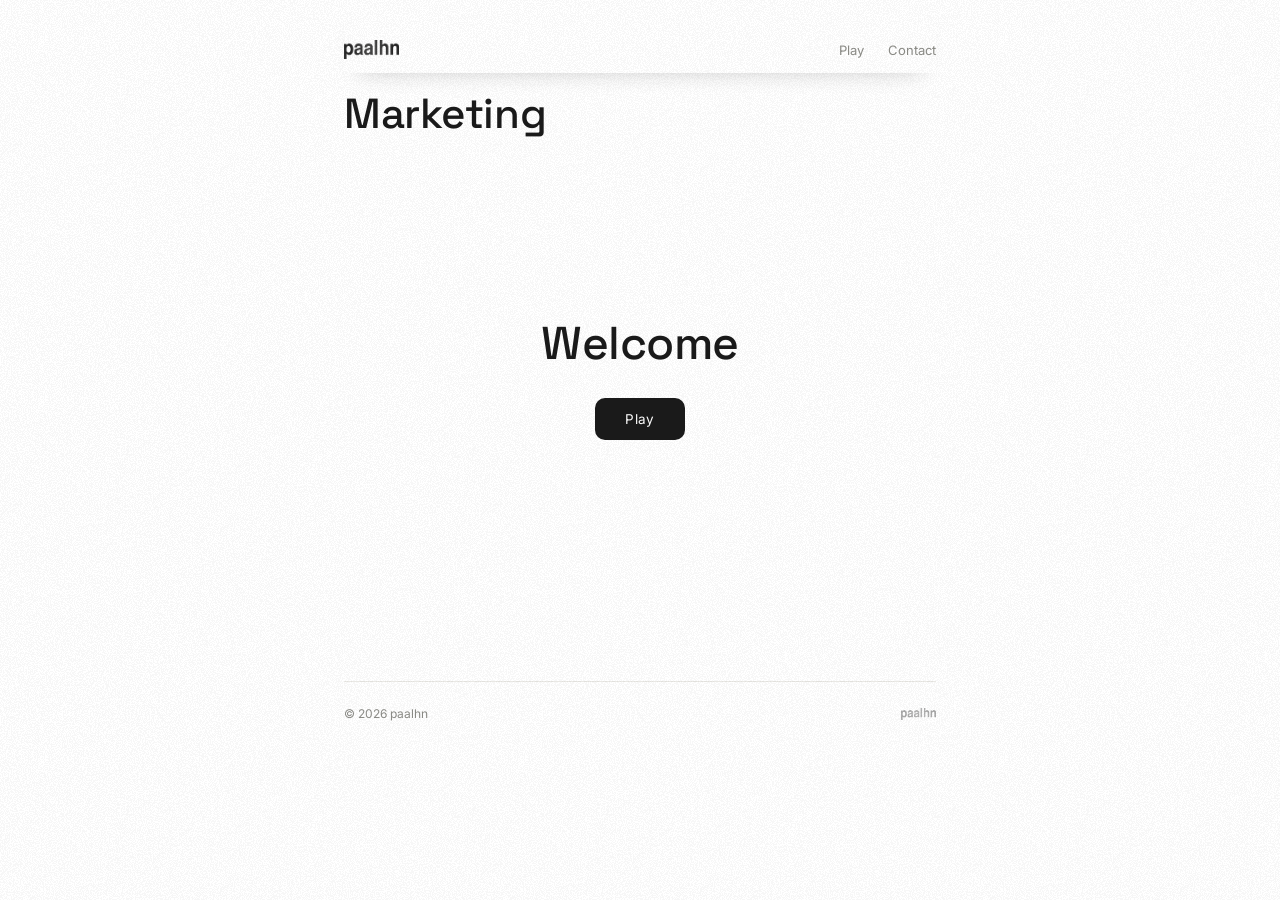
==== index.html @ fa6fe5e7 "1.1 - First commit, initial build" ====
<!DOCTYPE html>
<html lang="en">
<head>
<meta charset="UTF-8">
<meta name="viewport" content="width=device-width, initial-scale=1.0">
<title>paalhn</title>
<meta name="description" content="paalhn.com">
<link rel="icon" href="data:,">
<link rel="preconnect" href="https://fonts.googleapis.com">
<link href="https://fonts.googleapis.com/css2?family=Space+Grotesk:wght@400;500&family=Inter:wght@400;500&display=swap" rel="stylesheet">
<style>
  :root{
    --paper: #FFFFFF;
    --ink: #1A1A1A;
    --graphite: #8C8C87;
    --line: #E9E8E4;
  }
  *{ box-sizing:border-box; }
  html{ scroll-behavior:smooth; }
  body{
    margin:0;
    background:var(--paper);
    color:var(--ink);
    font-family:'Inter', sans-serif;
    -webkit-font-smoothing:antialiased;
  }
  a{ color:inherit; }

  .noise-overlay{
    position:fixed;
    inset:0;
    width:100%;
    height:100%;
    background-image:url('static.gif');
    background-repeat:repeat;
    opacity:0.035;
    mix-blend-mode:multiply;
    pointer-events:none;
    z-index:999;
  }

  .wrap{
    max-width:640px;
    margin:0 auto;
    padding:0 24px;
  }

  /* ---------- header ---------- */
  header{
    display:flex;
    align-items:center;
    justify-content:space-between;
    padding:40px 0 14px;
    position:relative;
    box-shadow: 0 14px 22px -16px rgba(26,26,26,0.22);
  }
  header img{ height:19px; display:block; }
  nav{
    font-size:13px;
    display:flex;
    gap:24px;
  }
  nav a{ text-decoration:none; color:var(--graphite); transition:color .15s; }
  nav a:hover{ color:var(--ink); }

  /* ---------- hero ---------- */
  .hero{ padding:18px 0 20px; }
  .hero h1{
    font-family:'Space Grotesk', sans-serif;
    font-weight:500;
    font-size:clamp(32px, 6vw, 42px);
    line-height:1.1;
    margin:0;
    letter-spacing:-0.01em;
    min-height:1.1em;
  }
  .rotator-word{
    display:inline-block;
    opacity:1;
    transform:translateY(0);
    transition:opacity .4s ease, transform .4s ease;
  }
  .rotator-word.out{
    opacity:0;
    transform:translateY(-10px);
  }
  .rotator-word.jump{
    transition:none;
    opacity:0;
    transform:translateY(10px);
  }

  /* ---------- section labels ---------- */
  .eyebrow{
    font-size:12px;
    letter-spacing:0.06em;
    text-transform:uppercase;
    color:var(--graphite);
    margin:0 0 18px;
  }

  /* ---------- game panel ---------- */
  .game-section{ padding:0 0 64px; }
  .panel{
    max-width:440px;
    margin:0 auto;
    padding:0;
    transition:opacity .4s ease;
  }
  .panel.hide{ opacity:0; }
  .panel-head{
    display:none;
    justify-content:flex-end;
    align-items:baseline;
    padding:0 0 14px;
    color:var(--ink);
  }
  .score{
    font-size:14px;
    letter-spacing:0.02em;
    font-weight:500;
    color:var(--graphite);
  }
  .score span{ color:var(--ink); }

  .stage{
    position:relative;
    width:100%;
    aspect-ratio: 1 / 1;
  }
  .welcome{
    position:absolute;
    inset:0;
    display:flex;
    flex-direction:column;
    align-items:center;
    justify-content:center;
    gap:26px;
    background:var(--paper);
    border:1px solid transparent;
    text-align:center;
    transition:opacity .4s ease;
  }
  .welcome.hide{ opacity:0; pointer-events:none; }
  .welcome h2{
    font-family:'Space Grotesk', sans-serif;
    font-weight:500;
    font-size:clamp(34px, 7vw, 46px);
    letter-spacing:-0.01em;
    margin:0;
  }
  .welcome-sub{
    display:none;
    font-size:15.5px;
    color:var(--graphite);
    margin:-16px 0 0;
  }
  .welcome button{
    font-family:'Inter', sans-serif;
    font-size:13.5px;
    letter-spacing:0.02em;
    background:var(--ink);
    color:var(--paper);
    border:none;
    border-radius:10px;
    padding:13px 30px;
    cursor:pointer;
    opacity:0;
    transform:translateY(4px);
    pointer-events:none;
    transition:opacity .5s ease, transform .5s ease, background-color .15s;
  }
  .welcome button.show{ opacity:1; transform:translateY(0); pointer-events:auto; }
  .welcome button:hover{ opacity:0.85 !important; }

  .welcome-actions{
    display:flex;
    flex-direction:column;
    align-items:center;
    gap:10px;
  }
  .ghost-btn{
    font-family:'Inter', sans-serif;
    font-size:12px;
    letter-spacing:0.02em;
    background:transparent;
    color:var(--ink);
    border:1.5px solid var(--ink);
    border-radius:9px;
    padding:8px 16px;
    cursor:pointer;
    transition:background-color .15s, opacity .15s;
  }
  .ghost-btn:hover{ background:rgba(26,26,26,0.06); }

  #pong{
    display:block;
    position:absolute;
    inset:0;
    width:100%;
    height:100%;
    background:var(--paper);
    border:1px solid transparent;
    cursor:none;
    touch-action:none;
    opacity:0;
    pointer-events:none;
    transition:opacity .4s ease;
  }
  #pong.show{ opacity:1; pointer-events:auto; }

  .point-msg{
    position:absolute;
    inset:0;
    display:flex;
    align-items:center;
    justify-content:center;
    font-family:'Space Grotesk', sans-serif;
    font-weight:500;
    font-size:24px;
    color:var(--ink);
    background:var(--paper);
    opacity:0;
    pointer-events:none;
    transition:opacity .4s ease;
  }
  .point-msg.show{ opacity:1; }

  .panel-foot{
    display:flex;
    justify-content:space-between;
    align-items:center;
    padding:14px 0 0;
    font-size:12.5px;
    color:var(--graphite);
    min-height:20px;
  }
  .panel-foot button{
    font-family:'Inter', sans-serif;
    font-size:12px;
    letter-spacing:0.02em;
    background:transparent;
    color:var(--graphite);
    border:none;
    border-bottom:1px solid var(--line);
    padding:0 0 1px;
    cursor:pointer;
    transition:color .15s, border-color .15s;
  }
  .panel-foot button:hover{ color:var(--ink); border-color:var(--ink); }

  /* ---------- contact ---------- */
  .contact-section{
    display:none;
    opacity:0;
    max-width:480px;
    margin:48px auto 0;
    scroll-margin-top:32px;
    transition:opacity .6s ease;
  }
  .contact-section.revealed{ display:block; }
  .contact-section.show{ opacity:1; }
  .contact-box{
    border:1px solid var(--line);
    border-radius:6px;
    padding:32px 28px;
  }
  .contact-box-head{
    display:flex;
    align-items:baseline;
    justify-content:space-between;
    gap:16px;
  }
  .contact-section h2{
    font-family:'Space Grotesk', sans-serif;
    font-weight:500;
    font-size:22px;
    margin:0 0 8px;
  }
  .text-link{
    font-family:'Inter', sans-serif;
    font-size:12.5px;
    letter-spacing:0.02em;
    background:none;
    color:var(--graphite);
    border:none;
    border-bottom:1px solid var(--line);
    padding:0 0 1px;
    cursor:pointer;
    white-space:nowrap;
    transition:color .15s, border-color .15s;
  }
  .text-link:hover{ color:var(--ink); border-color:var(--ink); }
  .contact-section p{
    color:var(--graphite);
    margin:0 0 30px;
    font-size:15px;
  }
  .contact-section.pulse{ animation:pulseGlow 1.2s ease; }
  @keyframes pulseGlow{
    0%{ opacity:0.3; }
    100%{ opacity:1; }
  }
  form{
    display:grid;
    gap:18px;
  }
  .row2{ display:grid; grid-template-columns:1fr 1fr; gap:18px; }
  label{
    font-size:12px;
    letter-spacing:0.03em;
    color:var(--graphite);
    display:block;
    margin-bottom:7px;
  }
  input, textarea{
    width:100%;
    font-family:'Inter', sans-serif;
    font-size:15px;
    color:var(--ink);
    background:transparent;
    border:none;
    border-bottom:1px solid var(--line);
    border-radius:0;
    padding:8px 0;
    outline:none;
    transition:border-color .15s;
  }
  input:focus, textarea:focus{
    border-color:var(--ink);
  }
  textarea{ resize:vertical; min-height:90px; font-family:'Inter', sans-serif; }
  .hp{ position:absolute; left:-9999px; width:1px; height:1px; overflow:hidden; }

  .submit-row{ display:flex; align-items:center; gap:16px; margin-top:6px; }
  button.send{
    font-family:'Inter', sans-serif;
    font-size:13px;
    letter-spacing:0.02em;
    background:var(--ink);
    color:var(--paper);
    border:none;
    border-radius:2px;
    padding:12px 20px;
    cursor:pointer;
    transition:opacity .15s, transform .1s;
  }
  button.send:hover{ opacity:0.8; }
  button.send:active{ transform:translateY(1px); }
  button.send:disabled{ opacity:0.4; cursor:default; }
  .status{
    font-size:12.5px;
    color:var(--graphite);
  }
  .status.ok{ color:var(--ink); }
  .status.err{ color:#B23A2E; }

  /* ---------- footer ---------- */
  footer{
    border-top:1px solid var(--line);
    padding:24px 0 48px;
    display:flex;
    justify-content:space-between;
    align-items:center;
    font-size:12px;
    color:var(--graphite);
  }
  footer img{ height:12px; opacity:0.4; }

  @media (max-width:520px){
    .row2{ grid-template-columns:1fr; }
    header img{ height:16px; }
  }
</style>
</head>
<body>
<div class="noise-overlay" aria-hidden="true"></div>

<div class="wrap">
  <header>
    <img src="logo.png" alt="paalhn">
    <nav>
      <a href="#play">Play</a>
      <a href="#contact" id="navContact">Contact</a>
    </nav>
  </header>

  <section class="hero">
    <h1><span class="rotator-word" id="rotatorWord">Marketing</span></h1>
  </section>

  <section class="game-section" id="play">
    <div class="panel" id="panel">
      <div class="panel-head" id="panelHead">
        <span class="score">YOU <span id="scoreP">0</span> &nbsp;&ndash;&nbsp; <span id="scoreC">0</span> CPU</span>
      </div>
      <div class="stage" id="stage">
        <div class="welcome" id="welcome">
          <h2 id="welcomeHeading">Welcome</h2>
          <p class="welcome-sub" id="welcomeSub"></p>
          <div class="welcome-actions">
            <button id="playBtn" type="button">Play</button>
            <button id="unlimitedBtn" type="button" class="ghost-btn" style="display:none;">..or play again?</button>
          </div>
        </div>
        <canvas id="pong" width="640" height="640"></canvas>
        <div class="point-msg" id="pauseMsg">Paused</div>
      </div>
      <div class="panel-foot">
        <span id="hint"></span>
        <button id="pauseBtn" type="button" style="display:none;">Pause</button>
      </div>
    </div>

    <div class="contact-section" id="contact">
      <p class="eyebrow">Contact</p>
      <div class="contact-box">
        <div class="contact-box-head">
          <h2>Get in touch</h2>
          <button id="playAgainBtn" type="button" class="text-link">Play again</button>
        </div>
        <p>Leave a message and I'll get back to you.</p>

        <form id="contactForm">
          <div class="row2">
            <div>
              <label for="name">Name</label>
              <input type="text" id="name" name="name" required autocomplete="name">
            </div>
            <div>
              <label for="email">Email</label>
              <input type="email" id="email" name="email" required autocomplete="email">
            </div>
          </div>
          <div>
            <label for="message">Message</label>
            <textarea id="message" name="message" required></textarea>
          </div>
          <!-- honeypot field, left empty by humans -->
          <div class="hp" aria-hidden="true">
            <label for="company">Company</label>
            <input type="text" id="company" name="company" tabindex="-1" autocomplete="off">
          </div>
          <div class="submit-row">
            <button class="send" type="submit" id="sendBtn">Send message</button>
            <span class="status" id="formStatus"></span>
          </div>
        </form>
      </div>
    </div>
  </section>

  <footer>
    <span>&copy; <span id="year"></span> paalhn</span>
    <img src="logo.png" alt="">
  </footer>
</div>

<script>
document.getElementById('year').textContent = new Date().getFullYear();

/* ---------------- hero word rotator ---------------- */
const rotatorWords = ['Marketing','Advertising','Programmatic','Data','Automation','Statistics','Coding','Games','Technology','Reach','Impact'];
let rotatorIndex = 0;
const rotatorEl = document.getElementById('rotatorWord');
function cycleRotator(){
  rotatorEl.classList.add('out');
  setTimeout(() => {
    rotatorIndex = (rotatorIndex + 1) % rotatorWords.length;
    rotatorEl.textContent = rotatorWords[rotatorIndex];
    rotatorEl.classList.add('jump');
    requestAnimationFrame(() => {
      requestAnimationFrame(() => {
        rotatorEl.classList.remove('jump');
        rotatorEl.classList.remove('out');
      });
    });
  }, 400);
}
setInterval(cycleRotator, 2000);

/* =========================================================
   CONFIG — paste your deployed Google Apps Script Web App URL
   (see apps-script.gs + setup notes)
   ========================================================= */
const APPS_SCRIPT_URL = "https://script.google.com/macros/s/AKfycbw1AMPajUI8Wp71f-c146msw8mgr5YUo54TPfCPa_ehSgrMuBG0QCmL4PwQTw0MX7s-/exec";

/* ---------------- contact form ---------------- */
const form = document.getElementById('contactForm');
const sendBtn = document.getElementById('sendBtn');
const statusEl = document.getElementById('formStatus');

form.addEventListener('submit', async (e) => {
  e.preventDefault();
  statusEl.textContent = '';
  statusEl.className = 'status';

  if (document.getElementById('company').value) return; // honeypot tripped, silently drop

  if (APPS_SCRIPT_URL.includes('PASTE_YOUR')) {
    statusEl.textContent = 'Form isn\'t connected yet — see setup notes.';
    statusEl.className = 'status err';
    return;
  }

  const payload = {
    name: document.getElementById('name').value.trim(),
    email: document.getElementById('email').value.trim(),
    message: document.getElementById('message').value.trim()
  };

  sendBtn.disabled = true;
  statusEl.textContent = 'Sending…';

  try {
    // text/plain avoids a CORS preflight against Apps Script
    await fetch(APPS_SCRIPT_URL, {
      method: 'POST',
      headers: { 'Content-Type': 'text/plain;charset=utf-8' },
      body: JSON.stringify(payload)
    });
    statusEl.textContent = 'Thanks — message sent.';
    statusEl.className = 'status ok';
    form.reset();
  } catch (err) {
    statusEl.textContent = 'Something went wrong. Try again shortly.';
    statusEl.className = 'status err';
  } finally {
    sendBtn.disabled = false;
  }
});

/* ---------------- pong ---------------- */
const canvas = document.getElementById('pong');
const ctx = canvas.getContext('2d');
const W = canvas.width, H = canvas.height;
const stage = document.getElementById('stage');
const panelEl = document.getElementById('panel');
const panelHead = document.getElementById('panelHead');
const welcome = document.getElementById('welcome');
const welcomeHeading = document.getElementById('welcomeHeading');
const welcomeSub = document.getElementById('welcomeSub');
const playBtn = document.getElementById('playBtn');
const unlimitedBtn = document.getElementById('unlimitedBtn');
const pauseMsg = document.getElementById('pauseMsg');
const pauseBtn = document.getElementById('pauseBtn');
const hint = document.getElementById('hint');
const contactSection = document.getElementById('contact');
const playAgainBtn = document.getElementById('playAgainBtn');

const PADDLE_W = 12, PADDLE_H = 78, BALL_R = 7, CORNER = 5;
const NET_GAP = 10; // keeps paddles from crossing the halfway line
const PLAYER_MIN_X = 8;
const PLAYER_MAX_X = W/2 - PADDLE_W - NET_GAP;
const CPU_MIN_X = W/2 + NET_GAP;
const CPU_MAX_X = W - 18 - PADDLE_W;
let player = { y: H/2 - PADDLE_H/2, x: 18 };
let cpu = { y: H/2 - PADDLE_H/2, x: CPU_MAX_X };
let ball = { x: W/2, y: H/2, vx: 5, vy: 3 };
let scoreP = 0, scoreC = 0;
let running = false;    // ball/paddles only move while a round is active
let paused = false;     // manual pause, independent of round state
let phase = 'welcome';  // 'welcome' -> 'single' -> 'ended' -> 'unlimited'

function resetBall(dir){
  ball.x = W/2; ball.y = H/2;
  ball.vx = 5 * dir;
  ball.vy = (Math.random() * 4) - 2;
}

/* ---------------- sound fx (soft synth tones, no audio files) ---------------- */
let audioCtx = null;
function ensureAudio(){
  if(!audioCtx){
    const AC = window.AudioContext || window.webkitAudioContext;
    if(!AC) return;
    audioCtx = new AC();
  }
  if(audioCtx.state === 'suspended') audioCtx.resume();
}

function playTone(freq, duration, gainPeak, delay){
  if(!audioCtx) return;
  const t0 = audioCtx.currentTime + (delay || 0);
  const osc = audioCtx.createOscillator();
  const gain = audioCtx.createGain();
  osc.type = 'sine';
  osc.frequency.setValueAtTime(freq, t0);
  gain.gain.setValueAtTime(0, t0);
  gain.gain.linearRampToValueAtTime(gainPeak, t0 + 0.012);
  gain.gain.exponentialRampToValueAtTime(0.0001, t0 + duration);
  osc.connect(gain).connect(audioCtx.destination);
  osc.start(t0);
  osc.stop(t0 + duration + 0.03);
}

function hitSound(hit){
  const freq = 470 + (hit || 0) * 70;
  playTone(freq, 0.11, 0.09, 0);
}

function goalSound(playerScored){
  if(playerScored){
    playTone(392, 0.16, 0.11, 0);      // G4
    playTone(523.25, 0.26, 0.10, 0.1); // C5 — ascends
  } else {
    playTone(392, 0.16, 0.10, 0);      // G4
    playTone(293.66, 0.28, 0.09, 0.1); // D4 — descends
  }
}

function roundRect(x, y, w, h, r){
  ctx.beginPath();
  ctx.moveTo(x+r, y);
  ctx.lineTo(x+w-r, y);
  ctx.arcTo(x+w, y, x+w, y+r, r);
  ctx.lineTo(x+w, y+h-r);
  ctx.arcTo(x+w, y+h, x+w-r, y+h, r);
  ctx.lineTo(x+r, y+h);
  ctx.arcTo(x, y+h, x, y+h-r, r);
  ctx.lineTo(x, y+r);
  ctx.arcTo(x, y, x+r, y, r);
  ctx.closePath();
  ctx.fill();
}

function draw(){
  ctx.clearRect(0,0,W,H);

  // center dashed line
  ctx.strokeStyle = '#E9E8E4';
  ctx.lineWidth = 1;
  ctx.setLineDash([5,9]);
  ctx.beginPath();
  ctx.moveTo(W/2,0); ctx.lineTo(W/2,H);
  ctx.stroke();
  ctx.setLineDash([]);

  // paddles — rounded corners
  ctx.fillStyle = '#1A1A1A';
  roundRect(player.x, player.y, PADDLE_W, PADDLE_H, CORNER);
  roundRect(cpu.x, cpu.y, PADDLE_W, PADDLE_H, CORNER);

  // ball
  ctx.fillStyle = '#1A1A1A';
  ctx.beginPath();
  ctx.arc(ball.x, ball.y, BALL_R, 0, Math.PI*2);
  ctx.fill();
}

function update(){
  if(!running || paused) return;

  ball.x += ball.vx;
  ball.y += ball.vy;

  if(ball.y - BALL_R < 0){ ball.y = BALL_R; ball.vy *= -1; }
  if(ball.y + BALL_R > H){ ball.y = H - BALL_R; ball.vy *= -1; }

  // player paddle collision
  if(ball.x - BALL_R < player.x + PADDLE_W &&
     ball.x - BALL_R > player.x - 10 &&
     ball.y > player.y && ball.y < player.y + PADDLE_H && ball.vx < 0){
    ball.vx *= -1.06;
    const hit = (ball.y - (player.y + PADDLE_H/2)) / (PADDLE_H/2);
    ball.vy = hit * 6;
    ball.x = player.x + PADDLE_W + BALL_R;
    hitSound(hit);
  }

  // cpu paddle collision
  if(ball.x + BALL_R > cpu.x &&
     ball.x + BALL_R < cpu.x + 10 &&
     ball.y > cpu.y && ball.y < cpu.y + PADDLE_H && ball.vx > 0){
    ball.vx *= -1.06;
    const hit = (ball.y - (cpu.y + PADDLE_H/2)) / (PADDLE_H/2);
    ball.vy = hit * 6;
    ball.x = cpu.x - BALL_R;
    hitSound(hit);
  }

  // cpu ai — imperfect tracking, vertical and sideways
  const target = ball.y - PADDLE_H/2;
  cpu.y += (target - cpu.y) * 0.085;
  cpu.y = Math.max(0, Math.min(H - PADDLE_H, cpu.y));

  const cpuTargetX = ball.vx > 0
    ? CPU_MAX_X - Math.max(0, (ball.x - W/2) / (W/2)) * (CPU_MAX_X - CPU_MIN_X) * 0.4
    : CPU_MAX_X;
  cpu.x += (cpuTargetX - cpu.x) * 0.04;
  cpu.x = Math.max(CPU_MIN_X, Math.min(CPU_MAX_X, cpu.x));

  // scoring
  if(ball.x < -20){ scoreC++; updateScore(); goalSound(false); onPoint(); }
  if(ball.x > W + 20){ scoreP++; updateScore(); goalSound(true); onPoint(); }

  // cap speed
  const speed = Math.hypot(ball.vx, ball.vy);
  const maxSpeed = 13;
  if(speed > maxSpeed){
    ball.vx = (ball.vx/speed) * maxSpeed;
    ball.vy = (ball.vy/speed) * maxSpeed;
  }
}

function updateScore(){
  document.getElementById('scoreP').textContent = scoreP;
  document.getElementById('scoreC').textContent = scoreC;
}

function loop(){
  update();
  draw();
  requestAnimationFrame(loop);
}

function setPlayerY(clientY){
  const rect = canvas.getBoundingClientRect();
  const scale = H / rect.height;
  const y = (clientY - rect.top) * scale - PADDLE_H/2;
  player.y = Math.max(0, Math.min(H - PADDLE_H, y));
}

canvas.addEventListener('mousemove', (e) => setPlayerY(e.clientY));
canvas.addEventListener('touchmove', (e) => {
  e.preventDefault();
  setPlayerY(e.touches[0].clientY);
}, { passive:false });

const keys = {};
window.addEventListener('keydown', (e) => {
  const tag = e.target && e.target.tagName;
  if(tag === 'INPUT' || tag === 'TEXTAREA') return; // let normal typing through
  if(['ArrowUp','ArrowDown','ArrowLeft','ArrowRight','w','s','a','d'].includes(e.key)) e.preventDefault();
  keys[e.key] = true;
});
window.addEventListener('keyup', (e) => {
  const tag = e.target && e.target.tagName;
  if(tag === 'INPUT' || tag === 'TEXTAREA') return;
  keys[e.key] = false;
});
setInterval(() => {
  const speed = 9;
  if(keys['ArrowUp'] || keys['w']) player.y = Math.max(0, player.y - speed);
  if(keys['ArrowDown'] || keys['s']) player.y = Math.min(H - PADDLE_H, player.y + speed);
  if(keys['ArrowLeft'] || keys['a']) player.x = Math.max(PLAYER_MIN_X, player.x - speed);
  if(keys['ArrowRight'] || keys['d']) player.x = Math.min(PLAYER_MAX_X, player.x + speed);
}, 16);

/* ---- flow: welcome -> one point -> panel disappears -> contact appears in its place ---- */

function onPoint(){
  if(phase === 'unlimited'){
    // continuous play — points no longer stop the game
    resetBall(Math.random() > 0.5 ? 1 : -1);
    return;
  }

  // first-visit single point: the round ends here, replaced by a result screen
  phase = 'ended';
  running = false;
  pauseBtn.style.display = 'none';

  const win = scoreP > scoreC;
  welcomeHeading.textContent = win ? 'Well done! You win.' : 'Too bad.';
  welcomeSub.textContent = win ? 'The opportunity to get in touch.' : 'You can still get in touch.';
  welcomeSub.style.display = 'block';
  playBtn.textContent = 'Contact';
  unlimitedBtn.style.display = 'inline-block';
  unlimitedBtn.classList.add('show');

  canvas.classList.remove('show');
  welcome.classList.remove('hide');
}

function hidePanel(){
  pauseBtn.style.display = 'none';
  panelEl.classList.add('hide');
  setTimeout(() => { panelEl.style.display = 'none'; }, 420);
}

function showPanel(){
  panelEl.style.display = '';
  requestAnimationFrame(() => panelEl.classList.remove('hide'));
}

function hideContact(){
  contactSection.classList.remove('show');
  setTimeout(() => contactSection.classList.remove('revealed'), 420);
}

function revealContact(){
  if(!contactSection.classList.contains('revealed')){
    contactSection.classList.add('revealed');
    requestAnimationFrame(() => contactSection.classList.add('show'));
  }
  contactSection.scrollIntoView({ behavior:'smooth', block:'start' });
  contactSection.classList.add('pulse');
  setTimeout(() => contactSection.classList.remove('pulse'), 1200);
}

function startUnlimited(){
  phase = 'unlimited';
  scoreP = 0; scoreC = 0; updateScore();
  panelHead.style.display = 'flex';
  welcomeHeading.textContent = 'Welcome';
  welcomeSub.style.display = 'none';
  welcomeSub.textContent = '';
  playBtn.textContent = 'Play';
  unlimitedBtn.style.display = 'none';
  unlimitedBtn.classList.remove('show');
  paused = false;
  pauseBtn.textContent = 'Pause';
  pauseBtn.style.display = '';
  welcome.classList.add('hide');
  canvas.classList.add('show');
  hint.textContent = 'Unlimited — keep going as long as you like.';
  resetBall(Math.random() > 0.5 ? 1 : -1);
  running = true;
}

playBtn.addEventListener('click', () => {
  ensureAudio();
  if(phase === 'welcome'){
    phase = 'single';
    welcome.classList.add('hide');
    canvas.classList.add('show');
    hint.textContent = 'Mouse/drag to move, arrows or WASD to slide sideways.';
    pauseBtn.style.display = '';
    resetBall(Math.random() > 0.5 ? 1 : -1);
    running = true;
  } else if(phase === 'ended'){
    hidePanel();
    revealContact();
  }
});

pauseBtn.addEventListener('click', () => {
  paused = !paused;
  pauseBtn.textContent = paused ? 'Resume' : 'Pause';
  pauseMsg.classList.toggle('show', paused);
});

unlimitedBtn.addEventListener('click', () => {
  ensureAudio();
  startUnlimited();
});

playAgainBtn.addEventListener('click', () => {
  ensureAudio();
  hideContact();
  setTimeout(() => {
    showPanel();
    startUnlimited();
  }, 450);
});

document.getElementById('navContact').addEventListener('click', (e) => {
  e.preventDefault();
  running = false;
  if(panelEl.style.display !== 'none'){
    hidePanel();
  }
  revealContact();
});

// Play button fades in one second after the page is ready
setTimeout(() => playBtn.classList.add('show'), 1000);

draw();
loop();

</script>

</body>
</html>
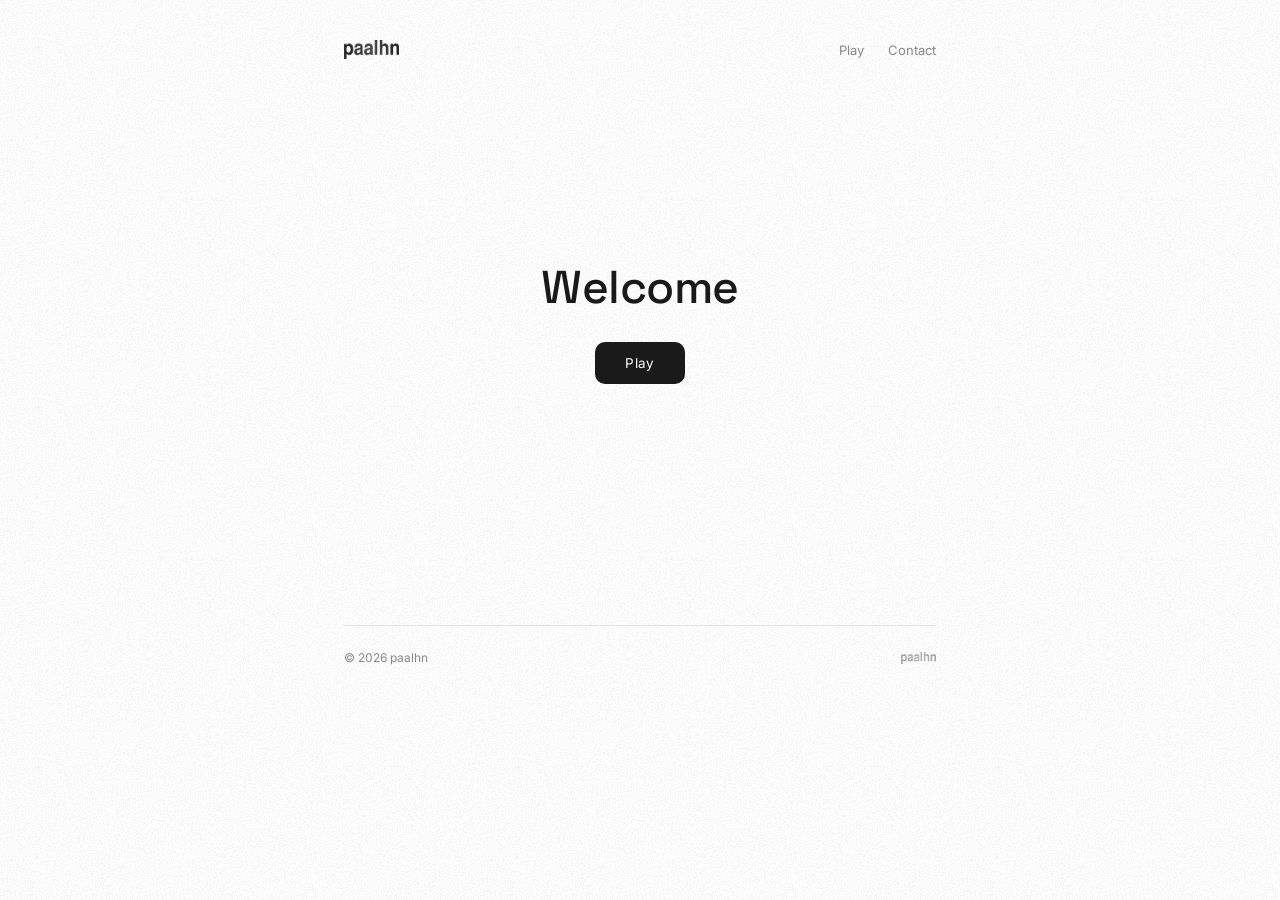
==== commit acf979ff: "1.2 - updates to admin.html and index.html" ====
--- a/index.html
+++ b/index.html
@@ -51,8 +51,6 @@
     align-items:center;
     justify-content:space-between;
     padding:40px 0 14px;
-    position:relative;
-    box-shadow: 0 14px 22px -16px rgba(26,26,26,0.22);
   }
   header img{ height:19px; display:block; }
   nav{
@@ -63,33 +61,6 @@
   nav a{ text-decoration:none; color:var(--graphite); transition:color .15s; }
   nav a:hover{ color:var(--ink); }
 
-  /* ---------- hero ---------- */
-  .hero{ padding:18px 0 20px; }
-  .hero h1{
-    font-family:'Space Grotesk', sans-serif;
-    font-weight:500;
-    font-size:clamp(32px, 6vw, 42px);
-    line-height:1.1;
-    margin:0;
-    letter-spacing:-0.01em;
-    min-height:1.1em;
-  }
-  .rotator-word{
-    display:inline-block;
-    opacity:1;
-    transform:translateY(0);
-    transition:opacity .4s ease, transform .4s ease;
-  }
-  .rotator-word.out{
-    opacity:0;
-    transform:translateY(-10px);
-  }
-  .rotator-word.jump{
-    transition:none;
-    opacity:0;
-    transform:translateY(10px);
-  }
-
   /* ---------- section labels ---------- */
   .eyebrow{
     font-size:12px;
@@ -100,7 +71,7 @@
   }
 
   /* ---------- game panel ---------- */
-  .game-section{ padding:0 0 64px; }
+  .game-section{ padding:28px 0 64px; }
   .panel{
     max-width:440px;
     margin:0 auto;
@@ -155,7 +126,7 @@
     color:var(--graphite);
     margin:-16px 0 0;
   }
-  .welcome button{
+  .welcome button:not(.ghost-btn){
     font-family:'Inter', sans-serif;
     font-size:13.5px;
     letter-spacing:0.02em;
@@ -170,8 +141,8 @@
     pointer-events:none;
     transition:opacity .5s ease, transform .5s ease, background-color .15s;
   }
-  .welcome button.show{ opacity:1; transform:translateY(0); pointer-events:auto; }
-  .welcome button:hover{ opacity:0.85 !important; }
+  .welcome button:not(.ghost-btn).show{ opacity:1; transform:translateY(0); pointer-events:auto; }
+  .welcome button:not(.ghost-btn):hover{ opacity:0.85 !important; }
 
   .welcome-actions{
     display:flex;
@@ -181,17 +152,19 @@
   }
   .ghost-btn{
     font-family:'Inter', sans-serif;
-    font-size:12px;
-    letter-spacing:0.02em;
-    background:transparent;
+    font-size:14.5px;
+    letter-spacing:0.01em;
+    background:none;
     color:var(--ink);
-    border:1.5px solid var(--ink);
-    border-radius:9px;
-    padding:8px 16px;
+    border:none;
+    padding:4px 2px;
     cursor:pointer;
-    transition:background-color .15s, opacity .15s;
-  }
-  .ghost-btn:hover{ background:rgba(26,26,26,0.06); }
+    opacity:0;
+    pointer-events:none;
+    transition:opacity .3s ease;
+  }
+  .ghost-btn.show{ opacity:1; pointer-events:auto; }
+  .ghost-btn:hover{ opacity:0.6; }
 
   #pong{
     display:block;
@@ -384,10 +357,6 @@
       <a href="#contact" id="navContact">Contact</a>
     </nav>
   </header>
-
-  <section class="hero">
-    <h1><span class="rotator-word" id="rotatorWord">Marketing</span></h1>
-  </section>
 
   <section class="game-section" id="play">
     <div class="panel" id="panel">
@@ -459,26 +428,6 @@
 <script>
 document.getElementById('year').textContent = new Date().getFullYear();
 
-/* ---------------- hero word rotator ---------------- */
-const rotatorWords = ['Marketing','Advertising','Programmatic','Data','Automation','Statistics','Coding','Games','Technology','Reach','Impact'];
-let rotatorIndex = 0;
-const rotatorEl = document.getElementById('rotatorWord');
-function cycleRotator(){
-  rotatorEl.classList.add('out');
-  setTimeout(() => {
-    rotatorIndex = (rotatorIndex + 1) % rotatorWords.length;
-    rotatorEl.textContent = rotatorWords[rotatorIndex];
-    rotatorEl.classList.add('jump');
-    requestAnimationFrame(() => {
-      requestAnimationFrame(() => {
-        rotatorEl.classList.remove('jump');
-        rotatorEl.classList.remove('out');
-      });
-    });
-  }, 400);
-}
-setInterval(cycleRotator, 2000);
-
 /* =========================================================
    CONFIG — paste your deployed Google Apps Script Web App URL
    (see apps-script.gs + setup notes)
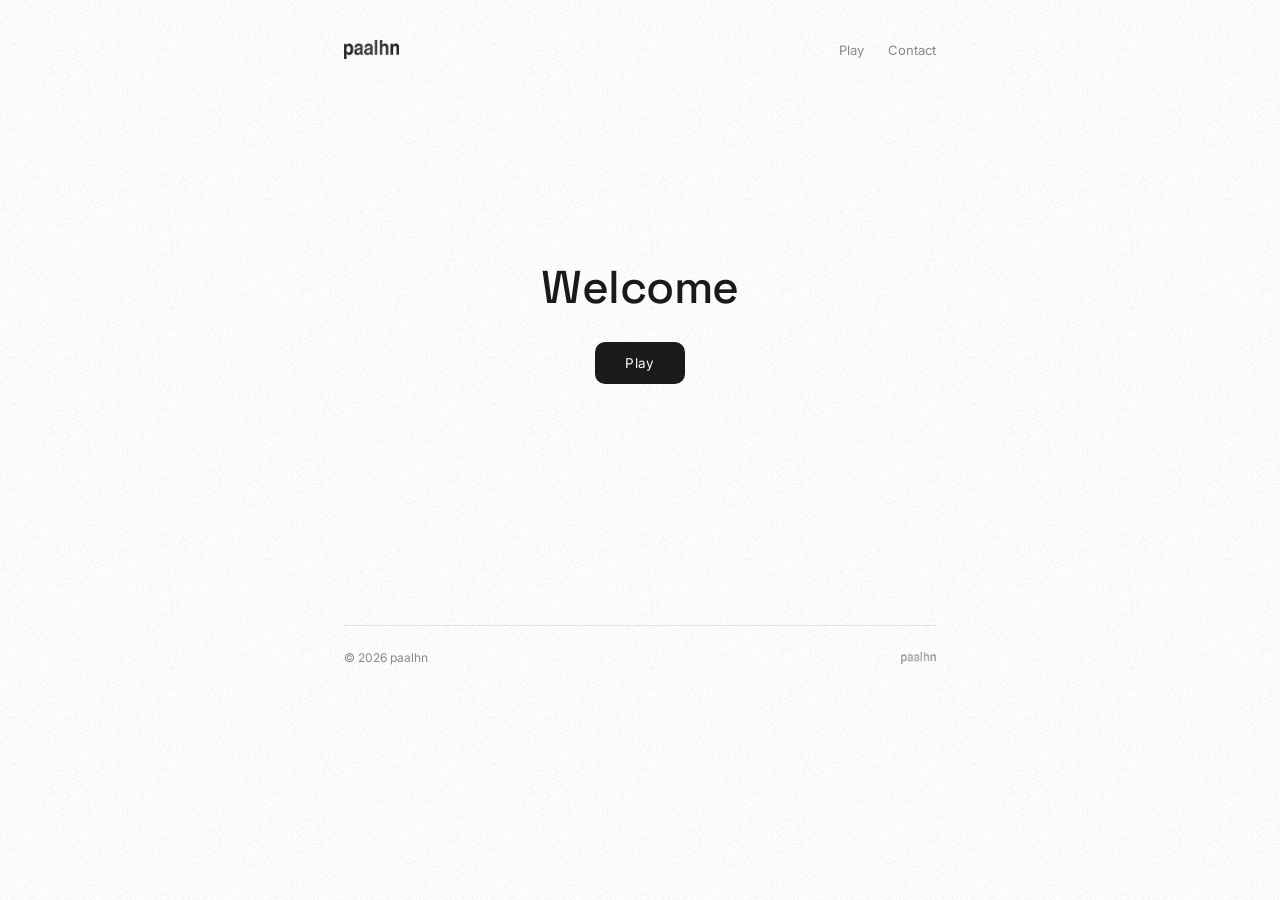
==== commit 3ad2cdc3: "Add files via upload" ====
--- a/index.html
+++ b/index.html
@@ -5,7 +5,7 @@
 <meta name="viewport" content="width=device-width, initial-scale=1.0">
 <title>paalhn</title>
 <meta name="description" content="paalhn.com">
-<link rel="icon" href="data:,">
+<link rel="icon" type="image/png" href="[data-uri]">
 <link rel="preconnect" href="https://fonts.googleapis.com">
 <link href="https://fonts.googleapis.com/css2?family=Space+Grotesk:wght@400;500&family=Inter:wght@400;500&display=swap" rel="stylesheet">
 <style>
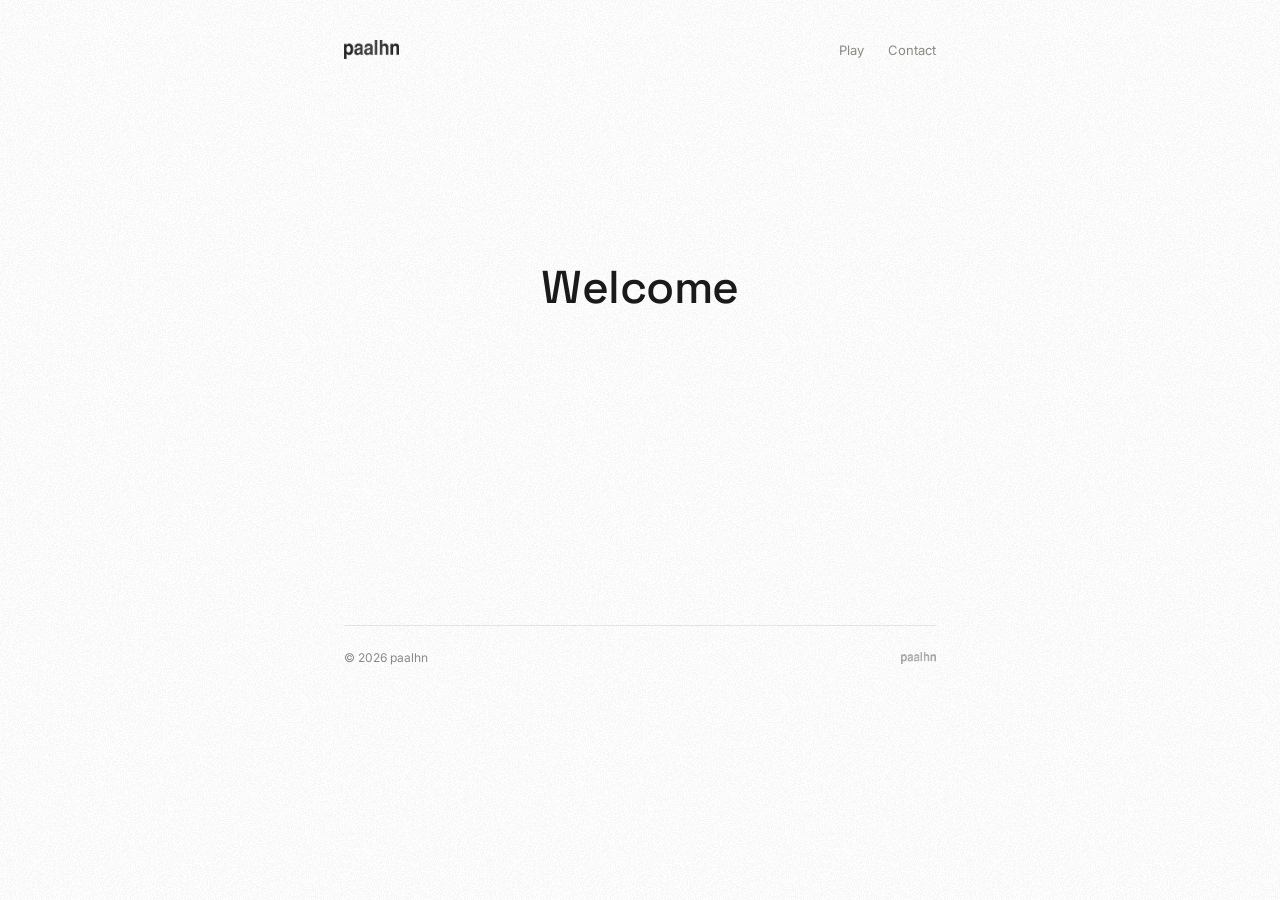
==== commit c38df171: "2.4 - Taask v4" ====
--- a/index.html
+++ b/index.html
@@ -425,14 +425,9 @@
   </footer>
 </div>
 
+<script src="config.js"></script>
 <script>
 document.getElementById('year').textContent = new Date().getFullYear();
-
-/* =========================================================
-   CONFIG — paste your deployed Google Apps Script Web App URL
-   (see apps-script.gs + setup notes)
-   ========================================================= */
-const APPS_SCRIPT_URL = "https://script.google.com/macros/s/AKfycbw1AMPajUI8Wp71f-c146msw8mgr5YUo54TPfCPa_ehSgrMuBG0QCmL4PwQTw0MX7s-/exec";
 
 /* ---------------- contact form ---------------- */
 const form = document.getElementById('contactForm');
@@ -497,7 +492,7 @@
 const contactSection = document.getElementById('contact');
 const playAgainBtn = document.getElementById('playAgainBtn');
 
-const PADDLE_W = 12, PADDLE_H = 78, BALL_R = 7, CORNER = 5;
+const PADDLE_W = 12, PADDLE_H = 78, BALL_R = 9, CORNER = 5;
 const NET_GAP = 10; // keeps paddles from crossing the halfway line
 const PLAYER_MIN_X = 8;
 const PLAYER_MAX_X = W/2 - PADDLE_W - NET_GAP;
@@ -590,10 +585,16 @@
   roundRect(player.x, player.y, PADDLE_W, PADDLE_H, CORNER);
   roundRect(cpu.x, cpu.y, PADDLE_W, PADDLE_H, CORNER);
 
-  // ball
+  // ball — matches the site icon: outer ring with a filled center dot
+  ctx.strokeStyle = '#1A1A1A';
+  ctx.lineWidth = 1.6;
+  ctx.beginPath();
+  ctx.arc(ball.x, ball.y, BALL_R - 0.8, 0, Math.PI*2);
+  ctx.stroke();
+
   ctx.fillStyle = '#1A1A1A';
   ctx.beginPath();
-  ctx.arc(ball.x, ball.y, BALL_R, 0, Math.PI*2);
+  ctx.arc(ball.x, ball.y, BALL_R * 0.42, 0, Math.PI*2);
   ctx.fill();
 }
 
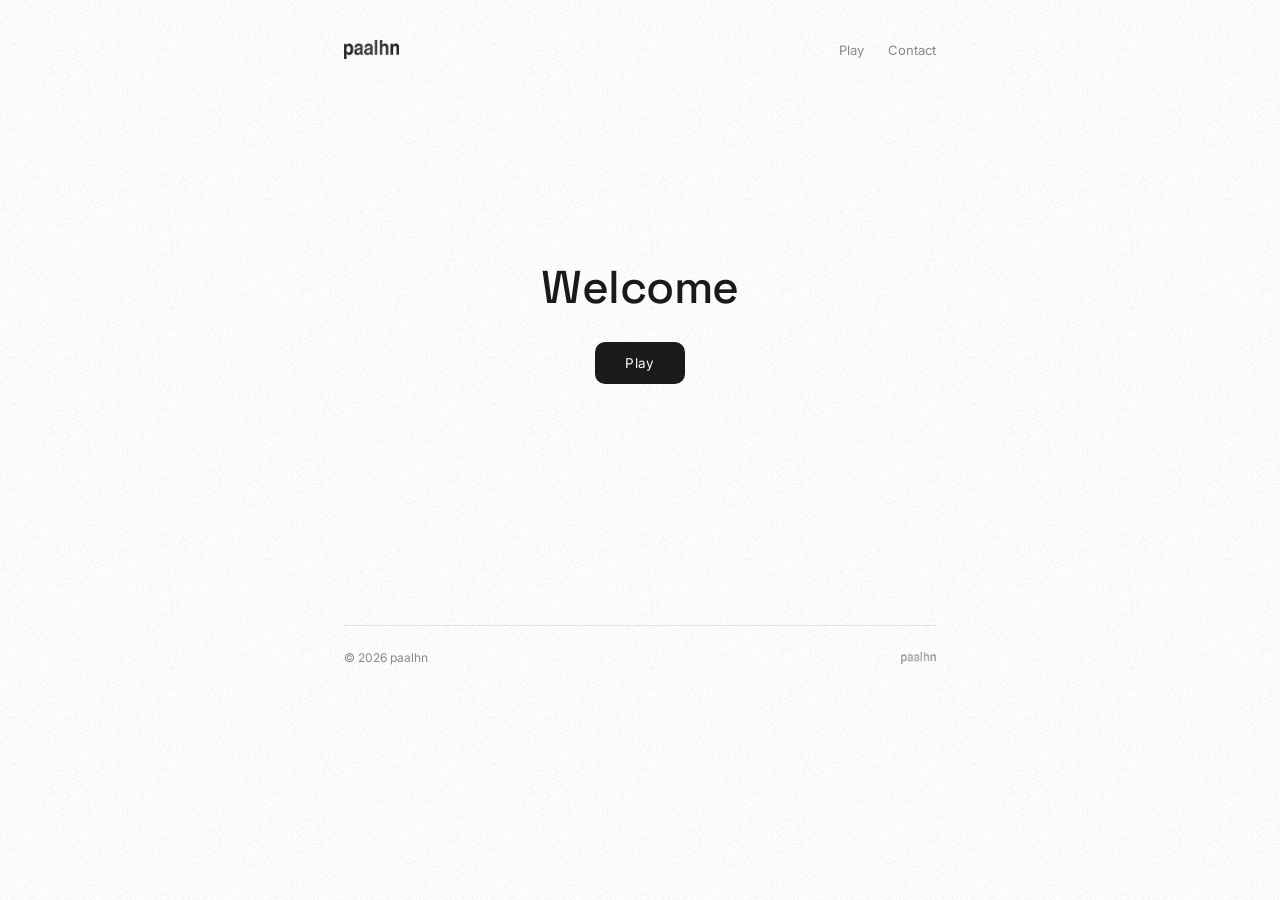
==== commit 9d9a7dfb: "2.7 - some edits" ====
--- a/index.html
+++ b/index.html
@@ -8,343 +8,16 @@
 <link rel="icon" type="image/png" href="[data-uri]">
 <link rel="preconnect" href="https://fonts.googleapis.com">
 <link href="https://fonts.googleapis.com/css2?family=Space+Grotesk:wght@400;500&family=Inter:wght@400;500&display=swap" rel="stylesheet">
-<style>
-  :root{
-    --paper: #FFFFFF;
-    --ink: #1A1A1A;
-    --graphite: #8C8C87;
-    --line: #E9E8E4;
-  }
-  *{ box-sizing:border-box; }
-  html{ scroll-behavior:smooth; }
-  body{
-    margin:0;
-    background:var(--paper);
-    color:var(--ink);
-    font-family:'Inter', sans-serif;
-    -webkit-font-smoothing:antialiased;
-  }
-  a{ color:inherit; }
+<link rel="stylesheet" href="styles.css">
 
-  .noise-overlay{
-    position:fixed;
-    inset:0;
-    width:100%;
-    height:100%;
-    background-image:url('static.gif');
-    background-repeat:repeat;
-    opacity:0.035;
-    mix-blend-mode:multiply;
-    pointer-events:none;
-    z-index:999;
-  }
-
-  .wrap{
-    max-width:640px;
-    margin:0 auto;
-    padding:0 24px;
-  }
-
-  /* ---------- header ---------- */
-  header{
-    display:flex;
-    align-items:center;
-    justify-content:space-between;
-    padding:40px 0 14px;
-  }
-  header img{ height:19px; display:block; }
-  nav{
-    font-size:13px;
-    display:flex;
-    gap:24px;
-  }
-  nav a{ text-decoration:none; color:var(--graphite); transition:color .15s; }
-  nav a:hover{ color:var(--ink); }
-
-  /* ---------- section labels ---------- */
-  .eyebrow{
-    font-size:12px;
-    letter-spacing:0.06em;
-    text-transform:uppercase;
-    color:var(--graphite);
-    margin:0 0 18px;
-  }
-
-  /* ---------- game panel ---------- */
-  .game-section{ padding:28px 0 64px; }
-  .panel{
-    max-width:440px;
-    margin:0 auto;
-    padding:0;
-    transition:opacity .4s ease;
-  }
-  .panel.hide{ opacity:0; }
-  .panel-head{
-    display:none;
-    justify-content:flex-end;
-    align-items:baseline;
-    padding:0 0 14px;
-    color:var(--ink);
-  }
-  .score{
-    font-size:14px;
-    letter-spacing:0.02em;
-    font-weight:500;
-    color:var(--graphite);
-  }
-  .score span{ color:var(--ink); }
-
-  .stage{
-    position:relative;
-    width:100%;
-    aspect-ratio: 1 / 1;
-  }
-  .welcome{
-    position:absolute;
-    inset:0;
-    display:flex;
-    flex-direction:column;
-    align-items:center;
-    justify-content:center;
-    gap:26px;
-    background:var(--paper);
-    border:1px solid transparent;
-    text-align:center;
-    transition:opacity .4s ease;
-  }
-  .welcome.hide{ opacity:0; pointer-events:none; }
-  .welcome h2{
-    font-family:'Space Grotesk', sans-serif;
-    font-weight:500;
-    font-size:clamp(34px, 7vw, 46px);
-    letter-spacing:-0.01em;
-    margin:0;
-  }
-  .welcome-sub{
-    display:none;
-    font-size:15.5px;
-    color:var(--graphite);
-    margin:-16px 0 0;
-  }
-  .welcome button:not(.ghost-btn){
-    font-family:'Inter', sans-serif;
-    font-size:13.5px;
-    letter-spacing:0.02em;
-    background:var(--ink);
-    color:var(--paper);
-    border:none;
-    border-radius:10px;
-    padding:13px 30px;
-    cursor:pointer;
-    opacity:0;
-    transform:translateY(4px);
-    pointer-events:none;
-    transition:opacity .5s ease, transform .5s ease, background-color .15s;
-  }
-  .welcome button:not(.ghost-btn).show{ opacity:1; transform:translateY(0); pointer-events:auto; }
-  .welcome button:not(.ghost-btn):hover{ opacity:0.85 !important; }
-
-  .welcome-actions{
-    display:flex;
-    flex-direction:column;
-    align-items:center;
-    gap:10px;
-  }
-  .ghost-btn{
-    font-family:'Inter', sans-serif;
-    font-size:14.5px;
-    letter-spacing:0.01em;
-    background:none;
-    color:var(--ink);
-    border:none;
-    padding:4px 2px;
-    cursor:pointer;
-    opacity:0;
-    pointer-events:none;
-    transition:opacity .3s ease;
-  }
-  .ghost-btn.show{ opacity:1; pointer-events:auto; }
-  .ghost-btn:hover{ opacity:0.6; }
-
-  #pong{
-    display:block;
-    position:absolute;
-    inset:0;
-    width:100%;
-    height:100%;
-    background:var(--paper);
-    border:1px solid transparent;
-    cursor:none;
-    touch-action:none;
-    opacity:0;
-    pointer-events:none;
-    transition:opacity .4s ease;
-  }
-  #pong.show{ opacity:1; pointer-events:auto; }
-
-  .point-msg{
-    position:absolute;
-    inset:0;
-    display:flex;
-    align-items:center;
-    justify-content:center;
-    font-family:'Space Grotesk', sans-serif;
-    font-weight:500;
-    font-size:24px;
-    color:var(--ink);
-    background:var(--paper);
-    opacity:0;
-    pointer-events:none;
-    transition:opacity .4s ease;
-  }
-  .point-msg.show{ opacity:1; }
-
-  .panel-foot{
-    display:flex;
-    justify-content:space-between;
-    align-items:center;
-    padding:14px 0 0;
-    font-size:12.5px;
-    color:var(--graphite);
-    min-height:20px;
-  }
-  .panel-foot button{
-    font-family:'Inter', sans-serif;
-    font-size:12px;
-    letter-spacing:0.02em;
-    background:transparent;
-    color:var(--graphite);
-    border:none;
-    border-bottom:1px solid var(--line);
-    padding:0 0 1px;
-    cursor:pointer;
-    transition:color .15s, border-color .15s;
-  }
-  .panel-foot button:hover{ color:var(--ink); border-color:var(--ink); }
-
-  /* ---------- contact ---------- */
-  .contact-section{
-    display:none;
-    opacity:0;
-    max-width:480px;
-    margin:48px auto 0;
-    scroll-margin-top:32px;
-    transition:opacity .6s ease;
-  }
-  .contact-section.revealed{ display:block; }
-  .contact-section.show{ opacity:1; }
-  .contact-box{
-    border:1px solid var(--line);
-    border-radius:6px;
-    padding:32px 28px;
-  }
-  .contact-box-head{
-    display:flex;
-    align-items:baseline;
-    justify-content:space-between;
-    gap:16px;
-  }
-  .contact-section h2{
-    font-family:'Space Grotesk', sans-serif;
-    font-weight:500;
-    font-size:22px;
-    margin:0 0 8px;
-  }
-  .text-link{
-    font-family:'Inter', sans-serif;
-    font-size:12.5px;
-    letter-spacing:0.02em;
-    background:none;
-    color:var(--graphite);
-    border:none;
-    border-bottom:1px solid var(--line);
-    padding:0 0 1px;
-    cursor:pointer;
-    white-space:nowrap;
-    transition:color .15s, border-color .15s;
-  }
-  .text-link:hover{ color:var(--ink); border-color:var(--ink); }
-  .contact-section p{
-    color:var(--graphite);
-    margin:0 0 30px;
-    font-size:15px;
-  }
-  .contact-section.pulse{ animation:pulseGlow 1.2s ease; }
-  @keyframes pulseGlow{
-    0%{ opacity:0.3; }
-    100%{ opacity:1; }
-  }
-  form{
-    display:grid;
-    gap:18px;
-  }
-  .row2{ display:grid; grid-template-columns:1fr 1fr; gap:18px; }
-  label{
-    font-size:12px;
-    letter-spacing:0.03em;
-    color:var(--graphite);
-    display:block;
-    margin-bottom:7px;
-  }
-  input, textarea{
-    width:100%;
-    font-family:'Inter', sans-serif;
-    font-size:15px;
-    color:var(--ink);
-    background:transparent;
-    border:none;
-    border-bottom:1px solid var(--line);
-    border-radius:0;
-    padding:8px 0;
-    outline:none;
-    transition:border-color .15s;
-  }
-  input:focus, textarea:focus{
-    border-color:var(--ink);
-  }
-  textarea{ resize:vertical; min-height:90px; font-family:'Inter', sans-serif; }
-  .hp{ position:absolute; left:-9999px; width:1px; height:1px; overflow:hidden; }
-
-  .submit-row{ display:flex; align-items:center; gap:16px; margin-top:6px; }
-  button.send{
-    font-family:'Inter', sans-serif;
-    font-size:13px;
-    letter-spacing:0.02em;
-    background:var(--ink);
-    color:var(--paper);
-    border:none;
-    border-radius:2px;
-    padding:12px 20px;
-    cursor:pointer;
-    transition:opacity .15s, transform .1s;
-  }
-  button.send:hover{ opacity:0.8; }
-  button.send:active{ transform:translateY(1px); }
-  button.send:disabled{ opacity:0.4; cursor:default; }
-  .status{
-    font-size:12.5px;
-    color:var(--graphite);
-  }
-  .status.ok{ color:var(--ink); }
-  .status.err{ color:#B23A2E; }
-
-  /* ---------- footer ---------- */
-  footer{
-    border-top:1px solid var(--line);
-    padding:24px 0 48px;
-    display:flex;
-    justify-content:space-between;
-    align-items:center;
-    font-size:12px;
-    color:var(--graphite);
-  }
-  footer img{ height:12px; opacity:0.4; }
-
-  @media (max-width:520px){
-    .row2{ grid-template-columns:1fr; }
-    header img{ height:16px; }
-  }
-</style>
+<!-- Google Analytics (GA4) — replace G-XXXXXXXXXX with your real Measurement ID -->
+<script async src="https://www.googletagmanager.com/gtag/js?id=G-EW27KS3J3T"></script>
+<script>
+  window.dataLayer = window.dataLayer || [];
+  function gtag(){ dataLayer.push(arguments); }
+  gtag('js', new Date());
+  gtag('config', 'G-EW27KS3J3T');
+</script>
 </head>
 <body>
 <div class="noise-overlay" aria-hidden="true"></div>
@@ -426,401 +99,7 @@
 </div>
 
 <script src="config.js"></script>
-<script>
-document.getElementById('year').textContent = new Date().getFullYear();
-
-/* ---------------- contact form ---------------- */
-const form = document.getElementById('contactForm');
-const sendBtn = document.getElementById('sendBtn');
-const statusEl = document.getElementById('formStatus');
-
-form.addEventListener('submit', async (e) => {
-  e.preventDefault();
-  statusEl.textContent = '';
-  statusEl.className = 'status';
-
-  if (document.getElementById('company').value) return; // honeypot tripped, silently drop
-
-  if (APPS_SCRIPT_URL.includes('PASTE_YOUR')) {
-    statusEl.textContent = 'Form isn\'t connected yet — see setup notes.';
-    statusEl.className = 'status err';
-    return;
-  }
-
-  const payload = {
-    name: document.getElementById('name').value.trim(),
-    email: document.getElementById('email').value.trim(),
-    message: document.getElementById('message').value.trim()
-  };
-
-  sendBtn.disabled = true;
-  statusEl.textContent = 'Sending…';
-
-  try {
-    // text/plain avoids a CORS preflight against Apps Script
-    await fetch(APPS_SCRIPT_URL, {
-      method: 'POST',
-      headers: { 'Content-Type': 'text/plain;charset=utf-8' },
-      body: JSON.stringify(payload)
-    });
-    statusEl.textContent = 'Thanks — message sent.';
-    statusEl.className = 'status ok';
-    form.reset();
-  } catch (err) {
-    statusEl.textContent = 'Something went wrong. Try again shortly.';
-    statusEl.className = 'status err';
-  } finally {
-    sendBtn.disabled = false;
-  }
-});
-
-/* ---------------- pong ---------------- */
-const canvas = document.getElementById('pong');
-const ctx = canvas.getContext('2d');
-const W = canvas.width, H = canvas.height;
-const stage = document.getElementById('stage');
-const panelEl = document.getElementById('panel');
-const panelHead = document.getElementById('panelHead');
-const welcome = document.getElementById('welcome');
-const welcomeHeading = document.getElementById('welcomeHeading');
-const welcomeSub = document.getElementById('welcomeSub');
-const playBtn = document.getElementById('playBtn');
-const unlimitedBtn = document.getElementById('unlimitedBtn');
-const pauseMsg = document.getElementById('pauseMsg');
-const pauseBtn = document.getElementById('pauseBtn');
-const hint = document.getElementById('hint');
-const contactSection = document.getElementById('contact');
-const playAgainBtn = document.getElementById('playAgainBtn');
-
-const PADDLE_W = 12, PADDLE_H = 78, BALL_R = 9, CORNER = 5;
-const NET_GAP = 10; // keeps paddles from crossing the halfway line
-const PLAYER_MIN_X = 8;
-const PLAYER_MAX_X = W/2 - PADDLE_W - NET_GAP;
-const CPU_MIN_X = W/2 + NET_GAP;
-const CPU_MAX_X = W - 18 - PADDLE_W;
-let player = { y: H/2 - PADDLE_H/2, x: 18 };
-let cpu = { y: H/2 - PADDLE_H/2, x: CPU_MAX_X };
-let ball = { x: W/2, y: H/2, vx: 5, vy: 3 };
-let scoreP = 0, scoreC = 0;
-let running = false;    // ball/paddles only move while a round is active
-let paused = false;     // manual pause, independent of round state
-let phase = 'welcome';  // 'welcome' -> 'single' -> 'ended' -> 'unlimited'
-
-function resetBall(dir){
-  ball.x = W/2; ball.y = H/2;
-  ball.vx = 5 * dir;
-  ball.vy = (Math.random() * 4) - 2;
-}
-
-/* ---------------- sound fx (soft synth tones, no audio files) ---------------- */
-let audioCtx = null;
-function ensureAudio(){
-  if(!audioCtx){
-    const AC = window.AudioContext || window.webkitAudioContext;
-    if(!AC) return;
-    audioCtx = new AC();
-  }
-  if(audioCtx.state === 'suspended') audioCtx.resume();
-}
-
-function playTone(freq, duration, gainPeak, delay){
-  if(!audioCtx) return;
-  const t0 = audioCtx.currentTime + (delay || 0);
-  const osc = audioCtx.createOscillator();
-  const gain = audioCtx.createGain();
-  osc.type = 'sine';
-  osc.frequency.setValueAtTime(freq, t0);
-  gain.gain.setValueAtTime(0, t0);
-  gain.gain.linearRampToValueAtTime(gainPeak, t0 + 0.012);
-  gain.gain.exponentialRampToValueAtTime(0.0001, t0 + duration);
-  osc.connect(gain).connect(audioCtx.destination);
-  osc.start(t0);
-  osc.stop(t0 + duration + 0.03);
-}
-
-function hitSound(hit){
-  const freq = 470 + (hit || 0) * 70;
-  playTone(freq, 0.11, 0.09, 0);
-}
-
-function goalSound(playerScored){
-  if(playerScored){
-    playTone(392, 0.16, 0.11, 0);      // G4
-    playTone(523.25, 0.26, 0.10, 0.1); // C5 — ascends
-  } else {
-    playTone(392, 0.16, 0.10, 0);      // G4
-    playTone(293.66, 0.28, 0.09, 0.1); // D4 — descends
-  }
-}
-
-function roundRect(x, y, w, h, r){
-  ctx.beginPath();
-  ctx.moveTo(x+r, y);
-  ctx.lineTo(x+w-r, y);
-  ctx.arcTo(x+w, y, x+w, y+r, r);
-  ctx.lineTo(x+w, y+h-r);
-  ctx.arcTo(x+w, y+h, x+w-r, y+h, r);
-  ctx.lineTo(x+r, y+h);
-  ctx.arcTo(x, y+h, x, y+h-r, r);
-  ctx.lineTo(x, y+r);
-  ctx.arcTo(x, y, x+r, y, r);
-  ctx.closePath();
-  ctx.fill();
-}
-
-function draw(){
-  ctx.clearRect(0,0,W,H);
-
-  // center dashed line
-  ctx.strokeStyle = '#E9E8E4';
-  ctx.lineWidth = 1;
-  ctx.setLineDash([5,9]);
-  ctx.beginPath();
-  ctx.moveTo(W/2,0); ctx.lineTo(W/2,H);
-  ctx.stroke();
-  ctx.setLineDash([]);
-
-  // paddles — rounded corners
-  ctx.fillStyle = '#1A1A1A';
-  roundRect(player.x, player.y, PADDLE_W, PADDLE_H, CORNER);
-  roundRect(cpu.x, cpu.y, PADDLE_W, PADDLE_H, CORNER);
-
-  // ball — matches the site icon: outer ring with a filled center dot
-  ctx.strokeStyle = '#1A1A1A';
-  ctx.lineWidth = 1.6;
-  ctx.beginPath();
-  ctx.arc(ball.x, ball.y, BALL_R - 0.8, 0, Math.PI*2);
-  ctx.stroke();
-
-  ctx.fillStyle = '#1A1A1A';
-  ctx.beginPath();
-  ctx.arc(ball.x, ball.y, BALL_R * 0.42, 0, Math.PI*2);
-  ctx.fill();
-}
-
-function update(){
-  if(!running || paused) return;
-
-  ball.x += ball.vx;
-  ball.y += ball.vy;
-
-  if(ball.y - BALL_R < 0){ ball.y = BALL_R; ball.vy *= -1; }
-  if(ball.y + BALL_R > H){ ball.y = H - BALL_R; ball.vy *= -1; }
-
-  // player paddle collision
-  if(ball.x - BALL_R < player.x + PADDLE_W &&
-     ball.x - BALL_R > player.x - 10 &&
-     ball.y > player.y && ball.y < player.y + PADDLE_H && ball.vx < 0){
-    ball.vx *= -1.06;
-    const hit = (ball.y - (player.y + PADDLE_H/2)) / (PADDLE_H/2);
-    ball.vy = hit * 6;
-    ball.x = player.x + PADDLE_W + BALL_R;
-    hitSound(hit);
-  }
-
-  // cpu paddle collision
-  if(ball.x + BALL_R > cpu.x &&
-     ball.x + BALL_R < cpu.x + 10 &&
-     ball.y > cpu.y && ball.y < cpu.y + PADDLE_H && ball.vx > 0){
-    ball.vx *= -1.06;
-    const hit = (ball.y - (cpu.y + PADDLE_H/2)) / (PADDLE_H/2);
-    ball.vy = hit * 6;
-    ball.x = cpu.x - BALL_R;
-    hitSound(hit);
-  }
-
-  // cpu ai — imperfect tracking, vertical and sideways
-  const target = ball.y - PADDLE_H/2;
-  cpu.y += (target - cpu.y) * 0.085;
-  cpu.y = Math.max(0, Math.min(H - PADDLE_H, cpu.y));
-
-  const cpuTargetX = ball.vx > 0
-    ? CPU_MAX_X - Math.max(0, (ball.x - W/2) / (W/2)) * (CPU_MAX_X - CPU_MIN_X) * 0.4
-    : CPU_MAX_X;
-  cpu.x += (cpuTargetX - cpu.x) * 0.04;
-  cpu.x = Math.max(CPU_MIN_X, Math.min(CPU_MAX_X, cpu.x));
-
-  // scoring
-  if(ball.x < -20){ scoreC++; updateScore(); goalSound(false); onPoint(); }
-  if(ball.x > W + 20){ scoreP++; updateScore(); goalSound(true); onPoint(); }
-
-  // cap speed
-  const speed = Math.hypot(ball.vx, ball.vy);
-  const maxSpeed = 13;
-  if(speed > maxSpeed){
-    ball.vx = (ball.vx/speed) * maxSpeed;
-    ball.vy = (ball.vy/speed) * maxSpeed;
-  }
-}
-
-function updateScore(){
-  document.getElementById('scoreP').textContent = scoreP;
-  document.getElementById('scoreC').textContent = scoreC;
-}
-
-function loop(){
-  update();
-  draw();
-  requestAnimationFrame(loop);
-}
-
-function setPlayerY(clientY){
-  const rect = canvas.getBoundingClientRect();
-  const scale = H / rect.height;
-  const y = (clientY - rect.top) * scale - PADDLE_H/2;
-  player.y = Math.max(0, Math.min(H - PADDLE_H, y));
-}
-
-canvas.addEventListener('mousemove', (e) => setPlayerY(e.clientY));
-canvas.addEventListener('touchmove', (e) => {
-  e.preventDefault();
-  setPlayerY(e.touches[0].clientY);
-}, { passive:false });
-
-const keys = {};
-window.addEventListener('keydown', (e) => {
-  const tag = e.target && e.target.tagName;
-  if(tag === 'INPUT' || tag === 'TEXTAREA') return; // let normal typing through
-  if(['ArrowUp','ArrowDown','ArrowLeft','ArrowRight','w','s','a','d'].includes(e.key)) e.preventDefault();
-  keys[e.key] = true;
-});
-window.addEventListener('keyup', (e) => {
-  const tag = e.target && e.target.tagName;
-  if(tag === 'INPUT' || tag === 'TEXTAREA') return;
-  keys[e.key] = false;
-});
-setInterval(() => {
-  const speed = 9;
-  if(keys['ArrowUp'] || keys['w']) player.y = Math.max(0, player.y - speed);
-  if(keys['ArrowDown'] || keys['s']) player.y = Math.min(H - PADDLE_H, player.y + speed);
-  if(keys['ArrowLeft'] || keys['a']) player.x = Math.max(PLAYER_MIN_X, player.x - speed);
-  if(keys['ArrowRight'] || keys['d']) player.x = Math.min(PLAYER_MAX_X, player.x + speed);
-}, 16);
-
-/* ---- flow: welcome -> one point -> panel disappears -> contact appears in its place ---- */
-
-function onPoint(){
-  if(phase === 'unlimited'){
-    // continuous play — points no longer stop the game
-    resetBall(Math.random() > 0.5 ? 1 : -1);
-    return;
-  }
-
-  // first-visit single point: the round ends here, replaced by a result screen
-  phase = 'ended';
-  running = false;
-  pauseBtn.style.display = 'none';
-
-  const win = scoreP > scoreC;
-  welcomeHeading.textContent = win ? 'Well done! You win.' : 'Too bad.';
-  welcomeSub.textContent = win ? 'The opportunity to get in touch.' : 'You can still get in touch.';
-  welcomeSub.style.display = 'block';
-  playBtn.textContent = 'Contact';
-  unlimitedBtn.style.display = 'inline-block';
-  unlimitedBtn.classList.add('show');
-
-  canvas.classList.remove('show');
-  welcome.classList.remove('hide');
-}
-
-function hidePanel(){
-  pauseBtn.style.display = 'none';
-  panelEl.classList.add('hide');
-  setTimeout(() => { panelEl.style.display = 'none'; }, 420);
-}
-
-function showPanel(){
-  panelEl.style.display = '';
-  requestAnimationFrame(() => panelEl.classList.remove('hide'));
-}
-
-function hideContact(){
-  contactSection.classList.remove('show');
-  setTimeout(() => contactSection.classList.remove('revealed'), 420);
-}
-
-function revealContact(){
-  if(!contactSection.classList.contains('revealed')){
-    contactSection.classList.add('revealed');
-    requestAnimationFrame(() => contactSection.classList.add('show'));
-  }
-  contactSection.scrollIntoView({ behavior:'smooth', block:'start' });
-  contactSection.classList.add('pulse');
-  setTimeout(() => contactSection.classList.remove('pulse'), 1200);
-}
-
-function startUnlimited(){
-  phase = 'unlimited';
-  scoreP = 0; scoreC = 0; updateScore();
-  panelHead.style.display = 'flex';
-  welcomeHeading.textContent = 'Welcome';
-  welcomeSub.style.display = 'none';
-  welcomeSub.textContent = '';
-  playBtn.textContent = 'Play';
-  unlimitedBtn.style.display = 'none';
-  unlimitedBtn.classList.remove('show');
-  paused = false;
-  pauseBtn.textContent = 'Pause';
-  pauseBtn.style.display = '';
-  welcome.classList.add('hide');
-  canvas.classList.add('show');
-  hint.textContent = 'Unlimited — keep going as long as you like.';
-  resetBall(Math.random() > 0.5 ? 1 : -1);
-  running = true;
-}
-
-playBtn.addEventListener('click', () => {
-  ensureAudio();
-  if(phase === 'welcome'){
-    phase = 'single';
-    welcome.classList.add('hide');
-    canvas.classList.add('show');
-    hint.textContent = 'Mouse/drag to move, arrows or WASD to slide sideways.';
-    pauseBtn.style.display = '';
-    resetBall(Math.random() > 0.5 ? 1 : -1);
-    running = true;
-  } else if(phase === 'ended'){
-    hidePanel();
-    revealContact();
-  }
-});
-
-pauseBtn.addEventListener('click', () => {
-  paused = !paused;
-  pauseBtn.textContent = paused ? 'Resume' : 'Pause';
-  pauseMsg.classList.toggle('show', paused);
-});
-
-unlimitedBtn.addEventListener('click', () => {
-  ensureAudio();
-  startUnlimited();
-});
-
-playAgainBtn.addEventListener('click', () => {
-  ensureAudio();
-  hideContact();
-  setTimeout(() => {
-    showPanel();
-    startUnlimited();
-  }, 450);
-});
-
-document.getElementById('navContact').addEventListener('click', (e) => {
-  e.preventDefault();
-  running = false;
-  if(panelEl.style.display !== 'none'){
-    hidePanel();
-  }
-  revealContact();
-});
-
-// Play button fades in one second after the page is ready
-setTimeout(() => playBtn.classList.add('show'), 1000);
-
-draw();
-loop();
-
-</script>
+<script src="script.js"></script>
 
 </body>
 </html>
--- a/styles.css
+++ b/styles.css
@@ -0,0 +1,335 @@
+  :root{
+    --paper: #FFFFFF;
+    --ink: #1A1A1A;
+    --graphite: #8C8C87;
+    --line: #E9E8E4;
+  }
+  *{ box-sizing:border-box; }
+  html{ scroll-behavior:smooth; }
+  body{
+    margin:0;
+    background:var(--paper);
+    color:var(--ink);
+    font-family:'Inter', sans-serif;
+    -webkit-font-smoothing:antialiased;
+  }
+  a{ color:inherit; }
+
+  .noise-overlay{
+    position:fixed;
+    inset:0;
+    width:100%;
+    height:100%;
+    background-image:url('static.gif');
+    background-repeat:repeat;
+    opacity:0.035;
+    mix-blend-mode:multiply;
+    pointer-events:none;
+    z-index:999;
+  }
+
+  .wrap{
+    max-width:640px;
+    margin:0 auto;
+    padding:0 24px;
+  }
+
+  /* ---------- header ---------- */
+  header{
+    display:flex;
+    align-items:center;
+    justify-content:space-between;
+    padding:40px 0 14px;
+  }
+  header img{ height:19px; display:block; }
+  nav{
+    font-size:13px;
+    display:flex;
+    gap:24px;
+  }
+  nav a{ text-decoration:none; color:var(--graphite); transition:color .15s; }
+  nav a:hover{ color:var(--ink); }
+
+  /* ---------- section labels ---------- */
+  .eyebrow{
+    font-size:12px;
+    letter-spacing:0.06em;
+    text-transform:uppercase;
+    color:var(--graphite);
+    margin:0 0 18px;
+  }
+
+  /* ---------- game panel ---------- */
+  .game-section{ padding:28px 0 64px; }
+  .panel{
+    max-width:440px;
+    margin:0 auto;
+    padding:0;
+    transition:opacity .4s ease;
+  }
+  .panel.hide{ opacity:0; }
+  .panel-head{
+    display:none;
+    justify-content:flex-end;
+    align-items:baseline;
+    padding:0 0 14px;
+    color:var(--ink);
+  }
+  .score{
+    font-size:14px;
+    letter-spacing:0.02em;
+    font-weight:500;
+    color:var(--graphite);
+  }
+  .score span{ color:var(--ink); }
+
+  .stage{
+    position:relative;
+    width:100%;
+    aspect-ratio: 1 / 1;
+  }
+  .welcome{
+    position:absolute;
+    inset:0;
+    display:flex;
+    flex-direction:column;
+    align-items:center;
+    justify-content:center;
+    gap:26px;
+    background:var(--paper);
+    border:1px solid transparent;
+    text-align:center;
+    transition:opacity .4s ease;
+  }
+  .welcome.hide{ opacity:0; pointer-events:none; }
+  .welcome h2{
+    font-family:'Space Grotesk', sans-serif;
+    font-weight:500;
+    font-size:clamp(34px, 7vw, 46px);
+    letter-spacing:-0.01em;
+    margin:0;
+  }
+  .welcome-sub{
+    display:none;
+    font-size:15.5px;
+    color:var(--graphite);
+    margin:-16px 0 0;
+  }
+  .welcome button:not(.ghost-btn){
+    font-family:'Inter', sans-serif;
+    font-size:13.5px;
+    letter-spacing:0.02em;
+    background:var(--ink);
+    color:var(--paper);
+    border:none;
+    border-radius:10px;
+    padding:13px 30px;
+    cursor:pointer;
+    opacity:0;
+    transform:translateY(4px);
+    pointer-events:none;
+    transition:opacity .5s ease, transform .5s ease, background-color .15s;
+  }
+  .welcome button:not(.ghost-btn).show{ opacity:1; transform:translateY(0); pointer-events:auto; }
+  .welcome button:not(.ghost-btn):hover{ opacity:0.85 !important; }
+
+  .welcome-actions{
+    display:flex;
+    flex-direction:column;
+    align-items:center;
+    gap:10px;
+  }
+  .ghost-btn{
+    font-family:'Inter', sans-serif;
+    font-size:14.5px;
+    letter-spacing:0.01em;
+    background:none;
+    color:var(--ink);
+    border:none;
+    padding:4px 2px;
+    cursor:pointer;
+    opacity:0;
+    pointer-events:none;
+    transition:opacity .3s ease;
+  }
+  .ghost-btn.show{ opacity:1; pointer-events:auto; }
+  .ghost-btn:hover{ opacity:0.6; }
+
+  #pong{
+    display:block;
+    position:absolute;
+    inset:0;
+    width:100%;
+    height:100%;
+    background:var(--paper);
+    border:1px solid transparent;
+    cursor:none;
+    touch-action:none;
+    opacity:0;
+    pointer-events:none;
+    transition:opacity .4s ease;
+  }
+  #pong.show{ opacity:1; pointer-events:auto; }
+
+  .point-msg{
+    position:absolute;
+    inset:0;
+    display:flex;
+    align-items:center;
+    justify-content:center;
+    font-family:'Space Grotesk', sans-serif;
+    font-weight:500;
+    font-size:24px;
+    color:var(--ink);
+    background:var(--paper);
+    opacity:0;
+    pointer-events:none;
+    transition:opacity .4s ease;
+  }
+  .point-msg.show{ opacity:1; }
+
+  .panel-foot{
+    display:flex;
+    justify-content:space-between;
+    align-items:center;
+    padding:14px 0 0;
+    font-size:12.5px;
+    color:var(--graphite);
+    min-height:20px;
+  }
+  .panel-foot button{
+    font-family:'Inter', sans-serif;
+    font-size:12px;
+    letter-spacing:0.02em;
+    background:transparent;
+    color:var(--graphite);
+    border:none;
+    border-bottom:1px solid var(--line);
+    padding:0 0 1px;
+    cursor:pointer;
+    transition:color .15s, border-color .15s;
+  }
+  .panel-foot button:hover{ color:var(--ink); border-color:var(--ink); }
+
+  /* ---------- contact ---------- */
+  .contact-section{
+    display:none;
+    opacity:0;
+    max-width:480px;
+    margin:48px auto 0;
+    scroll-margin-top:32px;
+    transition:opacity .6s ease;
+  }
+  .contact-section.revealed{ display:block; }
+  .contact-section.show{ opacity:1; }
+  .contact-box{
+    border:1px solid var(--line);
+    border-radius:6px;
+    padding:32px 28px;
+  }
+  .contact-box-head{
+    display:flex;
+    align-items:baseline;
+    justify-content:space-between;
+    gap:16px;
+  }
+  .contact-section h2{
+    font-family:'Space Grotesk', sans-serif;
+    font-weight:500;
+    font-size:22px;
+    margin:0 0 8px;
+  }
+  .text-link{
+    font-family:'Inter', sans-serif;
+    font-size:12.5px;
+    letter-spacing:0.02em;
+    background:none;
+    color:var(--graphite);
+    border:none;
+    border-bottom:1px solid var(--line);
+    padding:0 0 1px;
+    cursor:pointer;
+    white-space:nowrap;
+    transition:color .15s, border-color .15s;
+  }
+  .text-link:hover{ color:var(--ink); border-color:var(--ink); }
+  .contact-section p{
+    color:var(--graphite);
+    margin:0 0 30px;
+    font-size:15px;
+  }
+  .contact-section.pulse{ animation:pulseGlow 1.2s ease; }
+  @keyframes pulseGlow{
+    0%{ opacity:0.3; }
+    100%{ opacity:1; }
+  }
+  form{
+    display:grid;
+    gap:18px;
+  }
+  .row2{ display:grid; grid-template-columns:1fr 1fr; gap:18px; }
+  label{
+    font-size:12px;
+    letter-spacing:0.03em;
+    color:var(--graphite);
+    display:block;
+    margin-bottom:7px;
+  }
+  input, textarea{
+    width:100%;
+    font-family:'Inter', sans-serif;
+    font-size:15px;
+    color:var(--ink);
+    background:transparent;
+    border:none;
+    border-bottom:1px solid var(--line);
+    border-radius:0;
+    padding:8px 0;
+    outline:none;
+    transition:border-color .15s;
+  }
+  input:focus, textarea:focus{
+    border-color:var(--ink);
+  }
+  textarea{ resize:vertical; min-height:90px; font-family:'Inter', sans-serif; }
+  .hp{ position:absolute; left:-9999px; width:1px; height:1px; overflow:hidden; }
+
+  .submit-row{ display:flex; align-items:center; gap:16px; margin-top:6px; }
+  button.send{
+    font-family:'Inter', sans-serif;
+    font-size:13px;
+    letter-spacing:0.02em;
+    background:var(--ink);
+    color:var(--paper);
+    border:none;
+    border-radius:2px;
+    padding:12px 20px;
+    cursor:pointer;
+    transition:opacity .15s, transform .1s;
+  }
+  button.send:hover{ opacity:0.8; }
+  button.send:active{ transform:translateY(1px); }
+  button.send:disabled{ opacity:0.4; cursor:default; }
+  .status{
+    font-size:12.5px;
+    color:var(--graphite);
+  }
+  .status.ok{ color:var(--ink); }
+  .status.err{ color:#B23A2E; }
+
+  /* ---------- footer ---------- */
+  footer{
+    border-top:1px solid var(--line);
+    padding:24px 0 48px;
+    display:flex;
+    justify-content:space-between;
+    align-items:center;
+    font-size:12px;
+    color:var(--graphite);
+  }
+  footer img{ height:12px; opacity:0.4; }
+
+  @media (max-width:520px){
+    .row2{ grid-template-columns:1fr; }
+    header img{ height:16px; }
+  }
